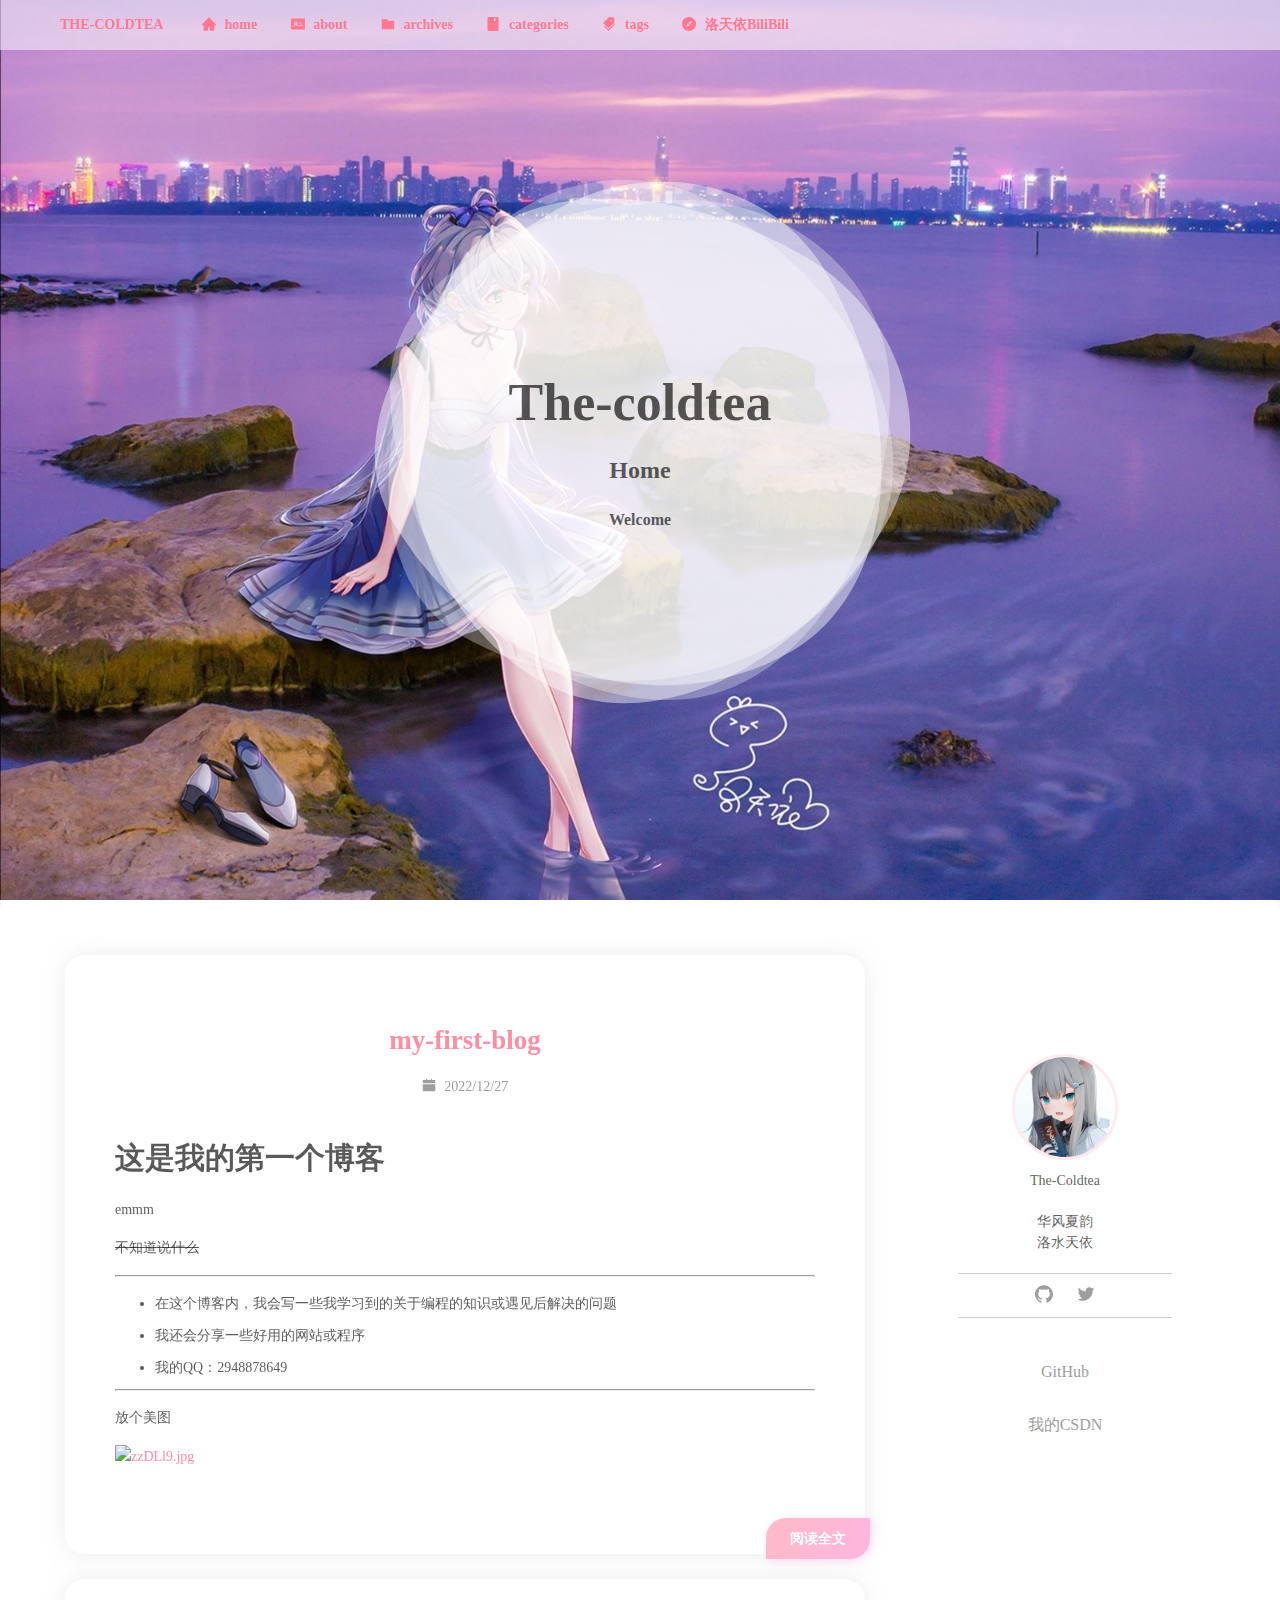
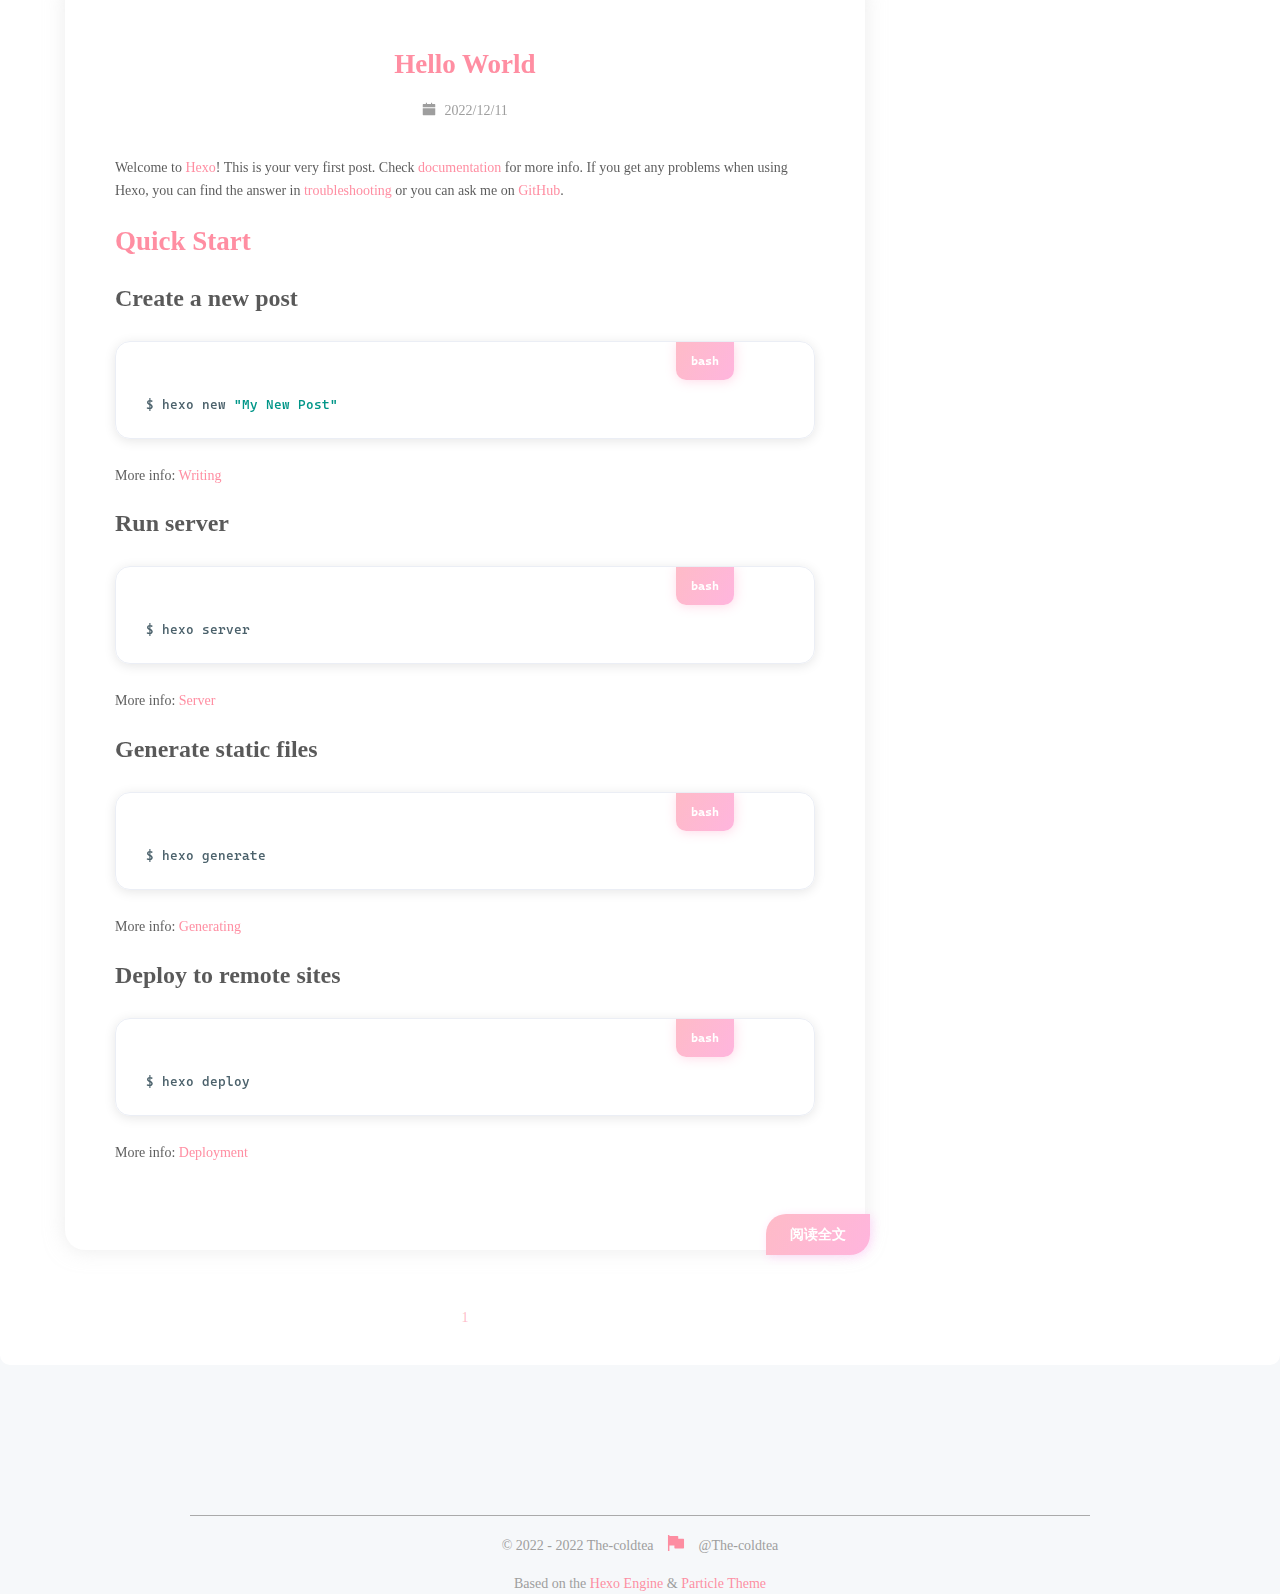
==== index.html @ 529f7afc "Site updated: 2022-12-27 21:42:21" ====
<!DOCTYPE html>
<html lang="zh-CN ">

<head>
    <meta charset="UTF-8">
    <meta name="viewport" content="width=device-width, initial-scale=1.0">
    <title>The-coldtea || Home</title>
    <meta name="author" content="The-coldtea">
    <meta name="description" content="Welcome ">
    <meta name="keywords" content=" ">
    <link rel="icon" href="//pic/t1.jpg">
    <link rel="stylesheet" href="/css/antd.min.css">
    
    <link rel="stylesheet" href="/css/maiden-theme.css">
    
    <script src="/js/vue.js"></script>
    <script src="/js/antd.min.js"></script>
<meta name="generator" content="Hexo 5.4.2"></head>

<body>

    <div id="loading"
        style="height: 100vh; width: 100%; position: fixed;display: flex;z-index: 200; justify-content: space-between;">
        <div id="loadleft" style="width: 50%;background-color: #ffffff;transition: width 0.6s ease-out;"></div>
        <div id="loadright" style="width: 50%;background-color: #ffffff;transition: width 0.6s ease-out;"></div>
        <div
            style="position: fixed; height: 100vh; width: 100%;display: flex;justify-content: center;align-items: center;">
            <div id="loadcontent"
                style="width:400px;height:400px;padding:50px;border-radius:50%;display:flex;justify-content:center;align-items:center;border:solid 10px#a3ddfb; text-align:center;opacity:1;transition:opacity 0.3s ease-out;">
                <div>
                    <h2>LOADING...</h2>
                    <p>加载过慢请开启缓存(浏览器默认开启)</p>
                    <div>
                        <img src="/dancingkitty.gif" alt="loading">
                    </div>
                </div>
            </div>
        </div>
    </div>

    <div id="layout">
        <transition name="into">
            <div v-show="show_page" style="display: none;">
                <div id="menu_show">
                     
<nav id="menu">
    <div class="desktop-menu">
        <a href="/">
            <span class="title">The-coldtea</span>
        </a>
        
        <a href="/">
            <span>
                <a-icon type="home" theme="filled" />
            </span>
            <span>home</span>
        </a>
        
        <a href="/about">
            <span>
                <a-icon type="idcard" theme="filled" />
            </span>
            <span>about</span>
        </a>
        
        <a href="/archives">
            <span>
                <a-icon type="folder" theme="filled" />
            </span>
            <span>archives</span>
        </a>
        
        <a href="/like/categories">
            <span>
                <a-icon type="book" theme="filled" />
            </span>
            <span>categories</span>
        </a>
        
        <a href="/like/tags">
            <span>
                <a-icon type="tags" theme="filled" />
            </span>
            <span>tags</span>
        </a>
        
        <a target="_blank" rel="noopener" href="https://space.bilibili.com/36081646?spm_id_from=333.337.0.0">
            <span>
                <a-icon type="compass" theme="filled" />
            </span>
            <span>洛天依BiliBili</span>
        </a>
        
    </div>

    <div :class="'phone-menu ' + menu_show" id="phone-menu">
        <div :class="'title'" @click="menu_show=!menu_show">
            <span style="margin-right: 10px;">
                <a-icon type="appstore" theme="filled" />
            </span>
            <span>The-coldtea</span>
        </div>
        <div class="items" v-show="menu_show">
            
            <a href="/">
                <div class="item">
                    <div style="min-width:20px; max-width:50px; width: 10%">
                        <a-icon type="home" theme="filled" />
                    </div>
                    <div style="min-width:100px;max-width: 150%;width: 20%;">home</div>
                </div>
            </a>
            
            <a href="/about">
                <div class="item">
                    <div style="min-width:20px; max-width:50px; width: 10%">
                        <a-icon type="idcard" theme="filled" />
                    </div>
                    <div style="min-width:100px;max-width: 150%;width: 20%;">about</div>
                </div>
            </a>
            
            <a href="/archives">
                <div class="item">
                    <div style="min-width:20px; max-width:50px; width: 10%">
                        <a-icon type="folder" theme="filled" />
                    </div>
                    <div style="min-width:100px;max-width: 150%;width: 20%;">archives</div>
                </div>
            </a>
            
            <a href="/like/categories">
                <div class="item">
                    <div style="min-width:20px; max-width:50px; width: 10%">
                        <a-icon type="book" theme="filled" />
                    </div>
                    <div style="min-width:100px;max-width: 150%;width: 20%;">categories</div>
                </div>
            </a>
            
            <a href="/like/tags">
                <div class="item">
                    <div style="min-width:20px; max-width:50px; width: 10%">
                        <a-icon type="tags" theme="filled" />
                    </div>
                    <div style="min-width:100px;max-width: 150%;width: 20%;">tags</div>
                </div>
            </a>
            
            <a target="_blank" rel="noopener" href="https://space.bilibili.com/36081646?spm_id_from=333.337.0.0">
                <div class="item">
                    <div style="min-width:20px; max-width:50px; width: 10%">
                        <a-icon type="compass" theme="filled" />
                    </div>
                    <div style="min-width:100px;max-width: 150%;width: 20%;">洛天依BiliBili</div>
                </div>
            </a>
            
        </div>
        <div class="curtain" v-show="menu_show"></div>
    </div>

</nav>
                </div>

                <div id="main">
                    <div id="home-head" style=background-image:url('/pic/t2.jpg')>
    <script>
        var menu = document.getElementById("menu")
        menu.className += " menu-color"
    </script>
     
    <div id="home-info" class="home-info" @click="home_click">
        <span class="loop"></span>
        <span class="loop"></span>
        <span class="loop"></span>
        <span class="loop"></span>
        <span class="info">
            <div class="wrap">
                <h1>The-coldtea</h1>
                <h3>Home</h3>
                <h5>Welcome</h5>
            </div>
        </span>
    </div>
     
</div>



<div id="home-posts-wrap" class=>
    <div id="home-posts">

        <div id="posts">
            

<div class="post">

    <a href="/2022/12/27/my-first-blog/">
        <h2>
            my-first-blog
        </h2>
    </a>

    <div class="category-and-date">

        

        <span class="date">
            <span class="icon">
                <a-icon type="calendar" theme="filled" />
            </span>
            2022/12/27
        </span>

    </div>

    <div class="excerpt">
        <div class="content" v-pre>
            
            
            <h1 id="这是我的第一个博客"><a href="#这是我的第一个博客" class="headerlink" title="这是我的第一个博客"></a>这是我的第一个博客</h1><p>emmm</p>
<p><del>不知道说什么</del></p>
<hr>
<ul>
<li>在这个博客内，我会写一些我学习到的关于编程的知识或遇见后解决的问题</li>
<li>我还会分享一些好用的网站或程序</li>
<li>我的QQ：2948878649</li>
</ul>
<hr>
<p>放个美图</p>
<p><a target="_blank" rel="noopener" href="https://imgse.com/i/zzDLl9"><img src="https://s1.ax1x.com/2022/12/27/zzDLl9.jpg" alt="zzDLl9.jpg"></a></p>

            
        </div>
    </div>

    <div class="post-tags">
        
        
    </div>

    <a href="/2022/12/27/my-first-blog/ " class="go-post">
        阅读全文
    </a>
</div>

<div class="post">

    <a href="/2022/12/11/hello-world/">
        <h2>
            Hello World
        </h2>
    </a>

    <div class="category-and-date">

        

        <span class="date">
            <span class="icon">
                <a-icon type="calendar" theme="filled" />
            </span>
            2022/12/11
        </span>

    </div>

    <div class="excerpt">
        <div class="content" v-pre>
            
            
            <p>Welcome to <a target="_blank" rel="noopener" href="https://hexo.io/">Hexo</a>! This is your very first post. Check <a target="_blank" rel="noopener" href="https://hexo.io/docs/">documentation</a> for more info. If you get any problems when using Hexo, you can find the answer in <a target="_blank" rel="noopener" href="https://hexo.io/docs/troubleshooting.html">troubleshooting</a> or you can ask me on <a target="_blank" rel="noopener" href="https://github.com/hexojs/hexo/issues">GitHub</a>.</p>
<h2 id="Quick-Start"><a href="#Quick-Start" class="headerlink" title="Quick Start"></a>Quick Start</h2><h3 id="Create-a-new-post"><a href="#Create-a-new-post" class="headerlink" title="Create a new post"></a>Create a new post</h3><pre><code class="bash">$ hexo new &quot;My New Post&quot;
</code></pre>
<p>More info: <a target="_blank" rel="noopener" href="https://hexo.io/docs/writing.html">Writing</a></p>
<h3 id="Run-server"><a href="#Run-server" class="headerlink" title="Run server"></a>Run server</h3><pre><code class="bash">$ hexo server
</code></pre>
<p>More info: <a target="_blank" rel="noopener" href="https://hexo.io/docs/server.html">Server</a></p>
<h3 id="Generate-static-files"><a href="#Generate-static-files" class="headerlink" title="Generate static files"></a>Generate static files</h3><pre><code class="bash">$ hexo generate
</code></pre>
<p>More info: <a target="_blank" rel="noopener" href="https://hexo.io/docs/generating.html">Generating</a></p>
<h3 id="Deploy-to-remote-sites"><a href="#Deploy-to-remote-sites" class="headerlink" title="Deploy to remote sites"></a>Deploy to remote sites</h3><pre><code class="bash">$ hexo deploy
</code></pre>
<p>More info: <a target="_blank" rel="noopener" href="https://hexo.io/docs/one-command-deployment.html">Deployment</a></p>

            
        </div>
    </div>

    <div class="post-tags">
        
        
    </div>

    <a href="/2022/12/11/hello-world/ " class="go-post">
        阅读全文
    </a>
</div>


             
<div class="page-current">

    <div class="prev">
        
    </div>

    <div class="page-index">

        

        <span class="current">
            1
        </span>

        

    </div>

    <div class="next">
        
    </div>

</div>

        </div>
    </div>
    
    <div id="home-card">
        <a-affix :offset-top="card_top">
    <a-card class="card-style" style="width: 300px">
        <div class="avatar">
            <img src="/pic/t1.jpg " alt="头像">
        </div>
        <div class="name">
            The-coldtea
        </div>
        <div class="descriptions">
            
            <div class="description">
                华风夏韵
            </div>
            
            <div class="description">
                洛水天依
            </div>
            
        </div>
        <div class="icon-links">
            
            <span class="icon-link">
                <a target="_blank" rel="noopener" href="https://github.com/the-coldtea">

                    
                    <a-icon type="github"
                        theme="filled" />
                    
                </a>
            </span>
            
            <span class="icon-link">
                <a href="">

                    
                    <a-icon type="twitter"
                        theme="" />
                    
                </a>
            </span>
            
        </div>
        <div class="friend-links">
            
            <div class="friend-link">
                <a target="_blank" rel="noopener" href="https://github.com/">
                    GitHub
                </a>
            </div>
            
            <div class="friend-link">
                <a target="_blank" rel="noopener" href="https://blog.csdn.net/the_coldtea">
                    我的CSDN
                </a>
            </div>
            
        </div>
    </a-card>
</a-affix>
    </div>
    
</div>
                     
<footer id="footer">
    <div class="footer-wrap">
        <div>
            © 2022 - 2022 The-coldtea
            <span class="footer-icon">
                <a-icon type="flag" theme="filled" /></span>
            @The-coldtea
        </div>
        <div></div>
        <div>Based on the <a target="_blank" rel="noopener" href="https://hexo.io/">Hexo Engine</a> & <a
                target="_blank" rel="noopener" href="https://github.com/korilin/hexo-theme-particle">Particle Theme</a></div>
        
    </div>

</footer>

<script src="/js/highlight.min.js"></script>
<script src="/js/particle.js"></script>
                </div>
            </div>
        </transition>
    </div>

    <script>
    new Vue({
        el: "#layout",
        data: {
            show_page: false,
            onload_menu: false,
            menu_show: false,
            card_top: 100
        },
        created: function () {
            var that = this
            window.onload = function () {
                that.show_page = true
                document.getElementById("loadcontent").style.opacity = 0
                setTimeout(function () {
                    document.getElementById("loadleft").style.width = 0
                    document.getElementById("loadright").style.width = 0
                }, 300)
                setTimeout(function () {
                    document.getElementById("loading").style = "display:none"
                }, 600)
            }
        },
        mounted: function () {
            var that = this
            window.addEventListener('scroll', function (e) {
                that.menu_show = false
            })
        },
        methods: {
            home_click: function () {
                window.scrollTo({
                    top: window.innerHeight - 80,
                    behavior: "smooth",
                });
            }
        }
    })
</script>

</body>

</html>
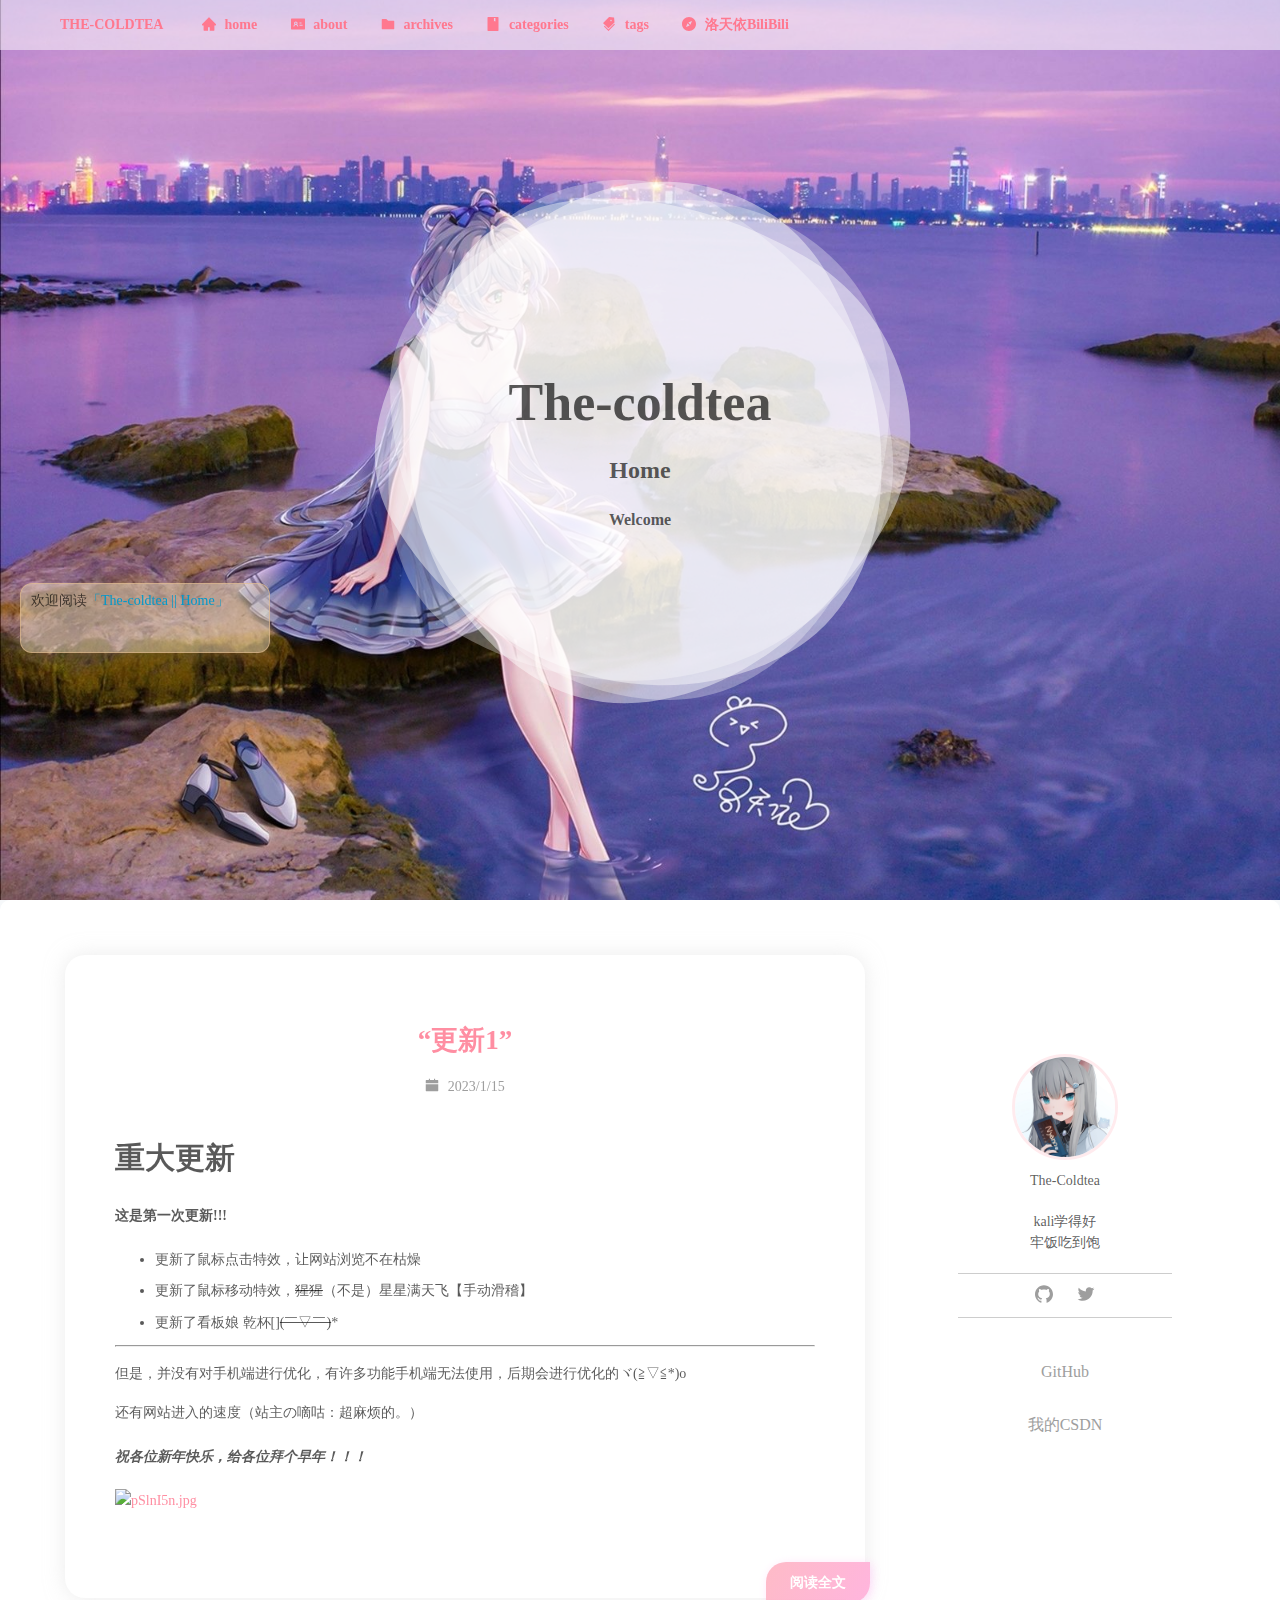
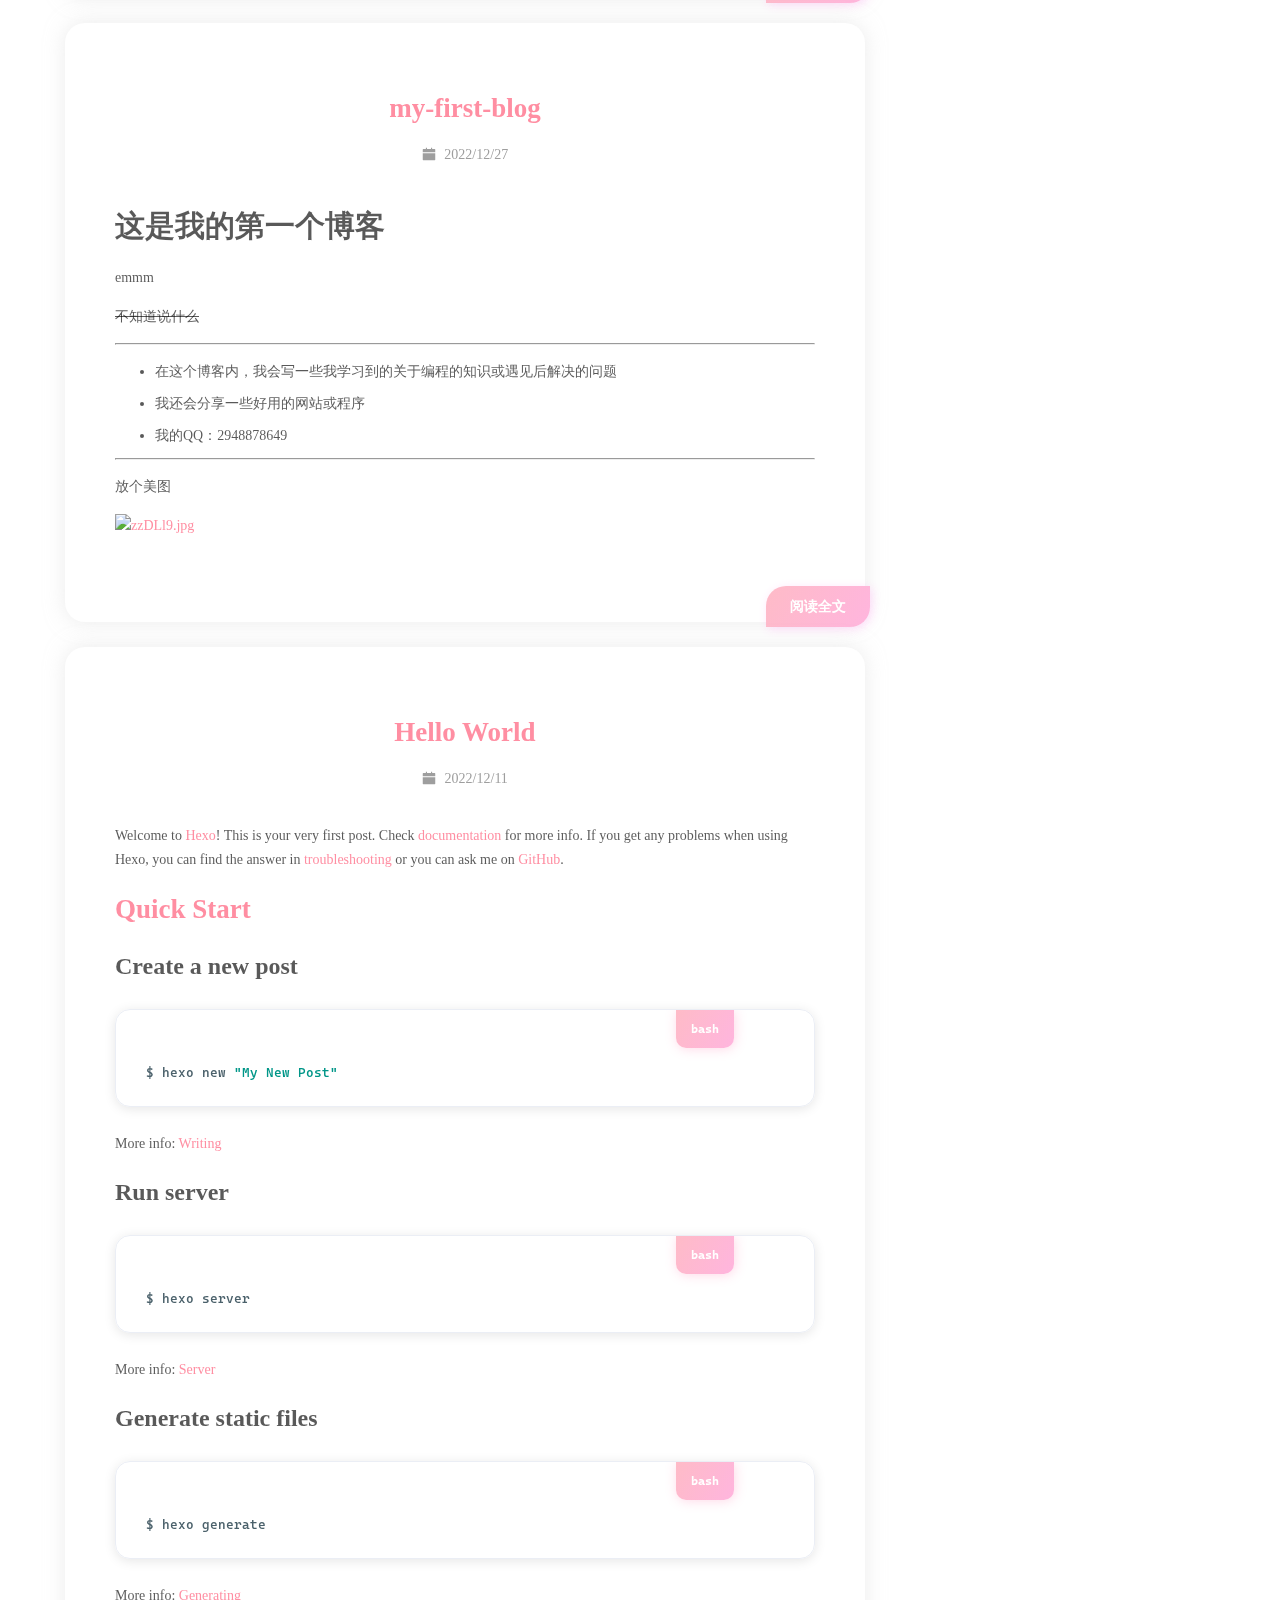
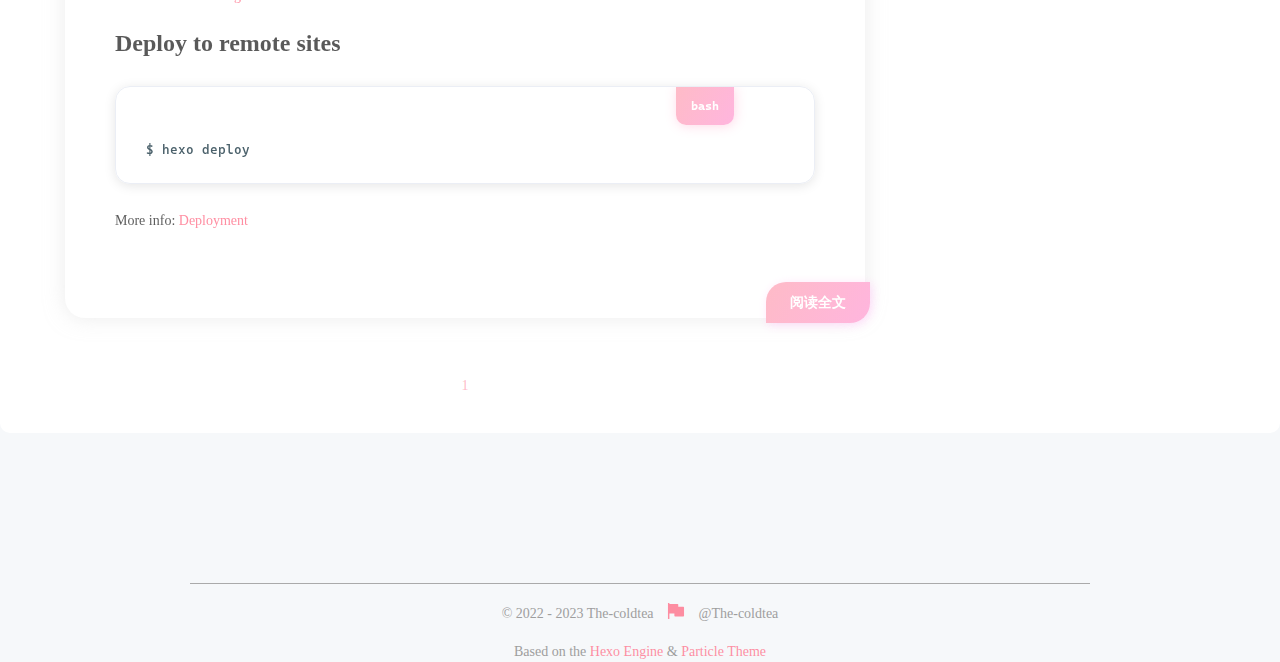
==== commit 5e436605: "Site updated: 2023-01-15 23:35:50" ====
--- a/index.html
+++ b/index.html
@@ -16,6 +16,20 @@
     
     <script src="/js/vue.js"></script>
     <script src="/js/antd.min.js"></script>
+        <!-- 樱花特效 -->
+<script async src="js/fairyDustCursor.js"></script>
+        <!--鼠标移动特效-->
+<script src="https://blog-static.cnblogs.com/files/axqa/fairyDustCursor.js"></script> 
+        <!-- 爆炸红心效果 -->
+<canvas class="fireworks" style="position: fixed;left: 0;top: 0;z-index: 99999999999; pointer-events: none;" ></canvas> 
+<script type="text/javascript" src="//cdn.bootcss.com/animejs/2.2.0/anime.min.js"></script> 
+<script type="text/javascript" src="/js/firework.js"></script>
+
+  <!--自定义看板娘-->
+  <script src="https://cdn.jsdelivr.net/npm/jquery/dist/jquery.min.js"></script>
+  <script src="/live2d-widget/autoload.js"></script>
+  <link rel="stylesheet" href="https://cdn.jsdelivr.net/npm/font-awesome/css/font-awesome.min.css"/>
+ </script>
 <meta name="generator" content="Hexo 5.4.2"></head>
 
 <body>
@@ -197,6 +211,57 @@
 
 <div class="post">
 
+    <a href="/2023/01/15/“更新1”/">
+        <h2>
+            “更新1”
+        </h2>
+    </a>
+
+    <div class="category-and-date">
+
+        
+
+        <span class="date">
+            <span class="icon">
+                <a-icon type="calendar" theme="filled" />
+            </span>
+            2023/1/15
+        </span>
+
+    </div>
+
+    <div class="excerpt">
+        <div class="content" v-pre>
+            
+            
+            <h1 id="重大更新"><a href="#重大更新" class="headerlink" title="重大更新"></a>重大更新</h1><p> <strong>这是第一次更新!!!</strong></p>
+<ul>
+<li>更新了鼠标点击特效，让网站浏览不在枯燥</li>
+<li>更新了鼠标移动特效，<del>猩猩</del>（不是）星星满天飞【手动滑稽】</li>
+<li>更新了看板娘     乾杯[]<del>(￣▽￣)</del>*</li>
+</ul>
+<hr>
+<p>但是，并没有对手机端进行优化，有许多功能手机端无法使用，后期会进行优化的ヾ(≧▽≦*)o</p>
+<p>还有网站进入的速度（站主の嘀咕：超麻烦的。）</p>
+<p><em><strong>祝各位新年快乐，给各位拜个早年！！！</strong></em></p>
+<p><a target="_blank" rel="noopener" href="https://imgse.com/i/pSlnI5n"><img src="https://s1.ax1x.com/2023/01/15/pSlnI5n.jpg" alt="pSlnI5n.jpg"></a></p>
+
+            
+        </div>
+    </div>
+
+    <div class="post-tags">
+        
+        
+    </div>
+
+    <a href="/2023/01/15/“更新1”/ " class="go-post">
+        阅读全文
+    </a>
+</div>
+
+<div class="post">
+
     <a href="/2022/12/27/my-first-blog/">
         <h2>
             my-first-blog
@@ -340,11 +405,11 @@
         <div class="descriptions">
             
             <div class="description">
-                华风夏韵
+                kali学得好
             </div>
             
             <div class="description">
-                洛水天依
+                牢饭吃到饱
             </div>
             
         </div>
@@ -385,6 +450,8 @@
                 </a>
             </div>
             
+        <iframe frameborder="no" border="0" marginwidth="0" marginheight="0" width=330 height=86 src="//music.163.com/outchain/player?type=2&id=1963053471&auto=1&height=66"></iframe>
+        <iframe frameborder="no" border="0" marginwidth="0" marginheight="0" width=330 height=86 src="//music.163.com/outchain/player?type=2&id=1913873767&auto=0&height=66"></iframe>
         </div>
     </a-card>
 </a-affix>
@@ -395,7 +462,7 @@
 <footer id="footer">
     <div class="footer-wrap">
         <div>
-            © 2022 - 2022 The-coldtea
+            © 2022 - 2023 The-coldtea
             <span class="footer-icon">
                 <a-icon type="flag" theme="filled" /></span>
             @The-coldtea
@@ -455,6 +522,8 @@
     })
 </script>
 
+
+
 </body>
 
 </html>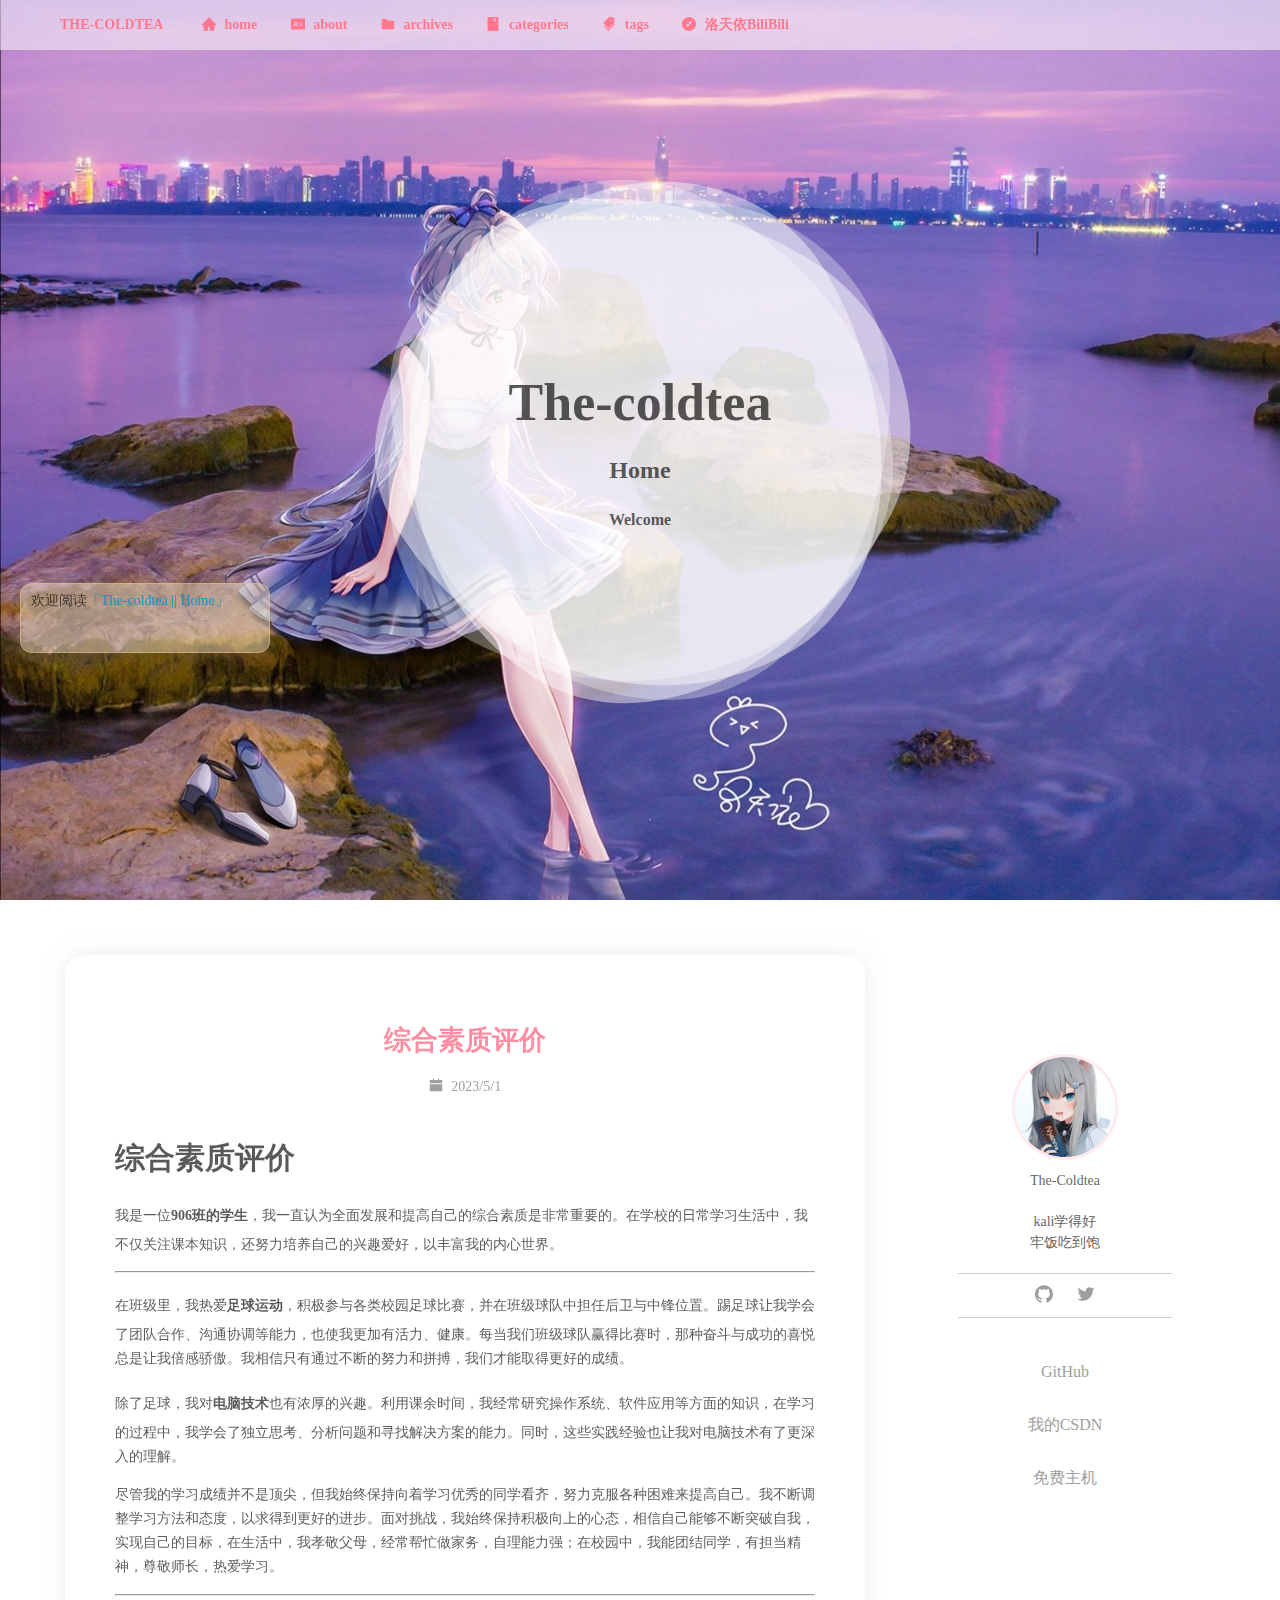
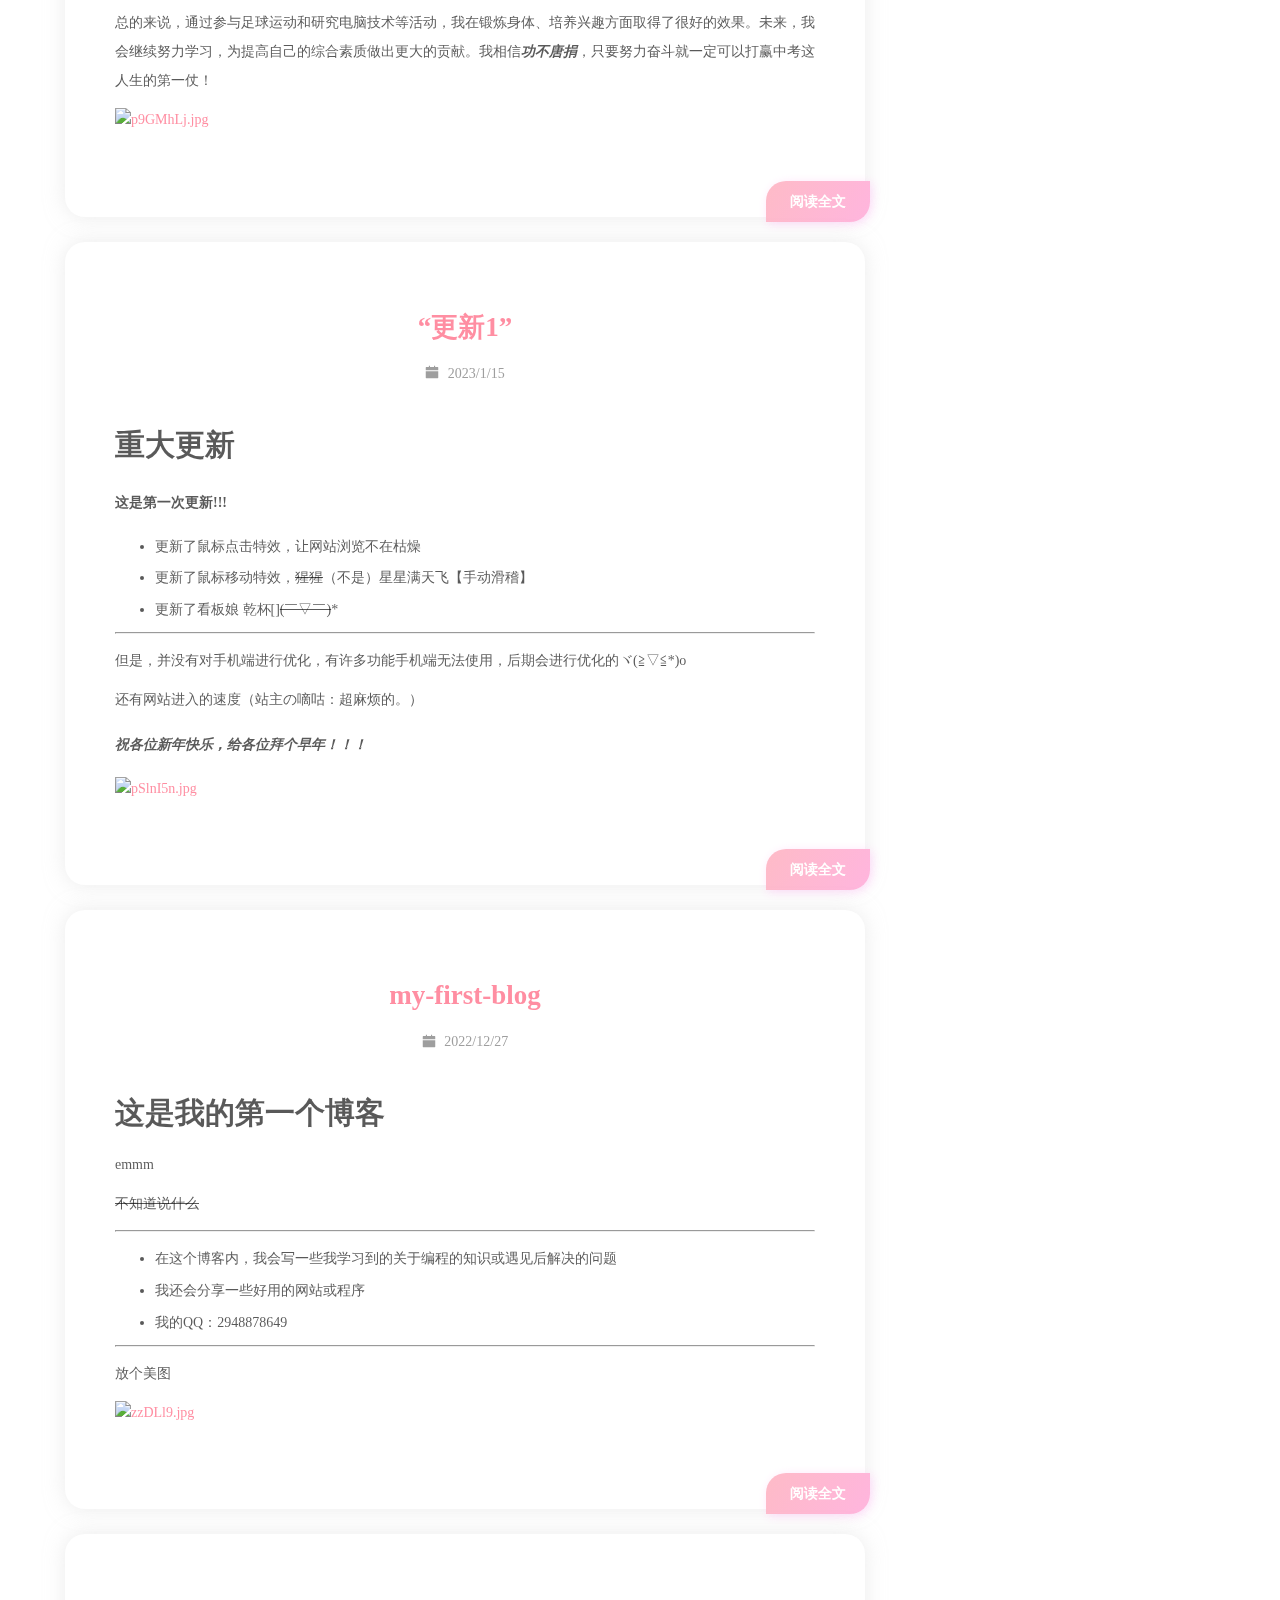
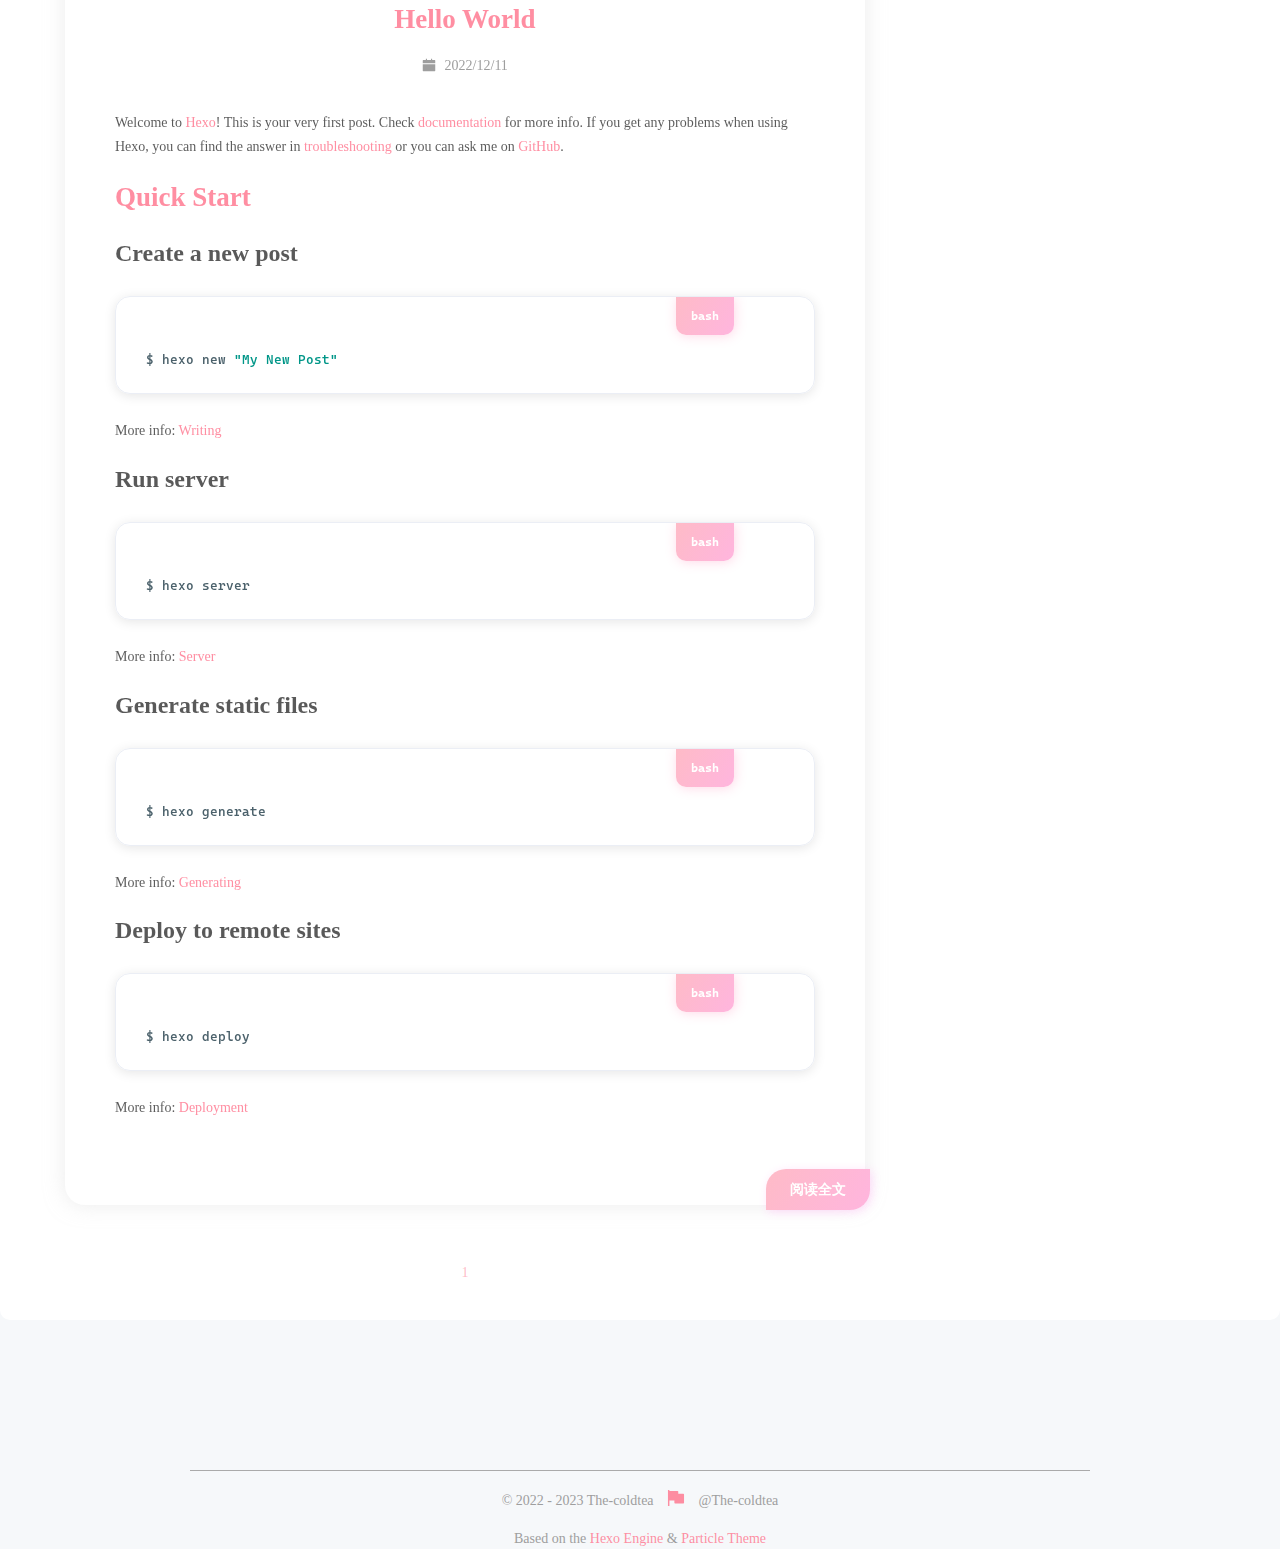
==== commit 41c99ab2: "Site updated: 2023-05-01 23:01:10" ====
--- a/index.html
+++ b/index.html
@@ -211,7 +211,55 @@
 
 <div class="post">
 
-    <a href="/2023/01/15/“更新1”/">
+    <a href="/2023/05/01/综合素质评价/">
+        <h2>
+            综合素质评价
+        </h2>
+    </a>
+
+    <div class="category-and-date">
+
+        
+
+        <span class="date">
+            <span class="icon">
+                <a-icon type="calendar" theme="filled" />
+            </span>
+            2023/5/1
+        </span>
+
+    </div>
+
+    <div class="excerpt">
+        <div class="content" v-pre>
+            
+            
+            <h1 id="综合素质评价"><a href="#综合素质评价" class="headerlink" title="综合素质评价"></a>综合素质评价</h1><p>我是一位<strong>906班的学生</strong>，我一直认为全面发展和提高自己的综合素质是非常重要的。在学校的日常学习生活中，我不仅关注课本知识，还努力培养自己的兴趣爱好，以丰富我的内心世界。</p>
+<hr>
+<p>在班级里，我热爱<strong>足球运动</strong>，积极参与各类校园足球比赛，并在班级球队中担任后卫与中锋位置。踢足球让我学会了团队合作、沟通协调等能力，也使我更加有活力、健康。每当我们班级球队赢得比赛时，那种奋斗与成功的喜悦总是让我倍感骄傲。我相信只有通过不断的努力和拼搏，我们才能取得更好的成绩。</p>
+<p>除了足球，我对<strong>电脑技术</strong>也有浓厚的兴趣。利用课余时间，我经常研究操作系统、软件应用等方面的知识，在学习的过程中，我学会了独立思考、分析问题和寻找解决方案的能力。同时，这些实践经验也让我对电脑技术有了更深入的理解。</p>
+<p>尽管我的学习成绩并不是顶尖，但我始终保持向着学习优秀的同学看齐，努力克服各种困难来提高自己。我不断调整学习方法和态度，以求得到更好的进步。面对挑战，我始终保持积极向上的心态，相信自己能够不断突破自我，实现自己的目标，在生活中，我孝敬父母，经常帮忙做家务，自理能力强；在校园中，我能团结同学，有担当精神，尊敬师长，热爱学习。</p>
+<hr>
+<p>总的来说，通过参与足球运动和研究电脑技术等活动，我在锻炼身体、培养兴趣方面取得了很好的效果。未来，我会继续努力学习，为提高自己的综合素质做出更大的贡献。我相信<em><strong>功不唐捐</strong></em>，只要努力奋斗就一定可以打赢中考这人生的第一仗！</p>
+<p><a target="_blank" rel="noopener" href="https://imgse.com/i/p9GMhLj"><img src="https://s1.ax1x.com/2023/05/01/p9GMhLj.jpg" alt="p9GMhLj.jpg"></a></p>
+
+            
+        </div>
+    </div>
+
+    <div class="post-tags">
+        
+        
+    </div>
+
+    <a href="/2023/05/01/综合素质评价/ " class="go-post">
+        阅读全文
+    </a>
+</div>
+
+<div class="post">
+
+    <a href="/2023/01/15/更新公告/">
         <h2>
             “更新1”
         </h2>
@@ -255,7 +303,7 @@
         
     </div>
 
-    <a href="/2023/01/15/“更新1”/ " class="go-post">
+    <a href="/2023/01/15/更新公告/ " class="go-post">
         阅读全文
     </a>
 </div>
@@ -447,6 +495,12 @@
             <div class="friend-link">
                 <a target="_blank" rel="noopener" href="https://blog.csdn.net/the_coldtea">
                     我的CSDN
+                </a>
+            </div>
+            
+            <div class="friend-link">
+                <a target="_blank" rel="noopener" href="https://www.freehost.cc">
+                    免费主机
                 </a>
             </div>
             
